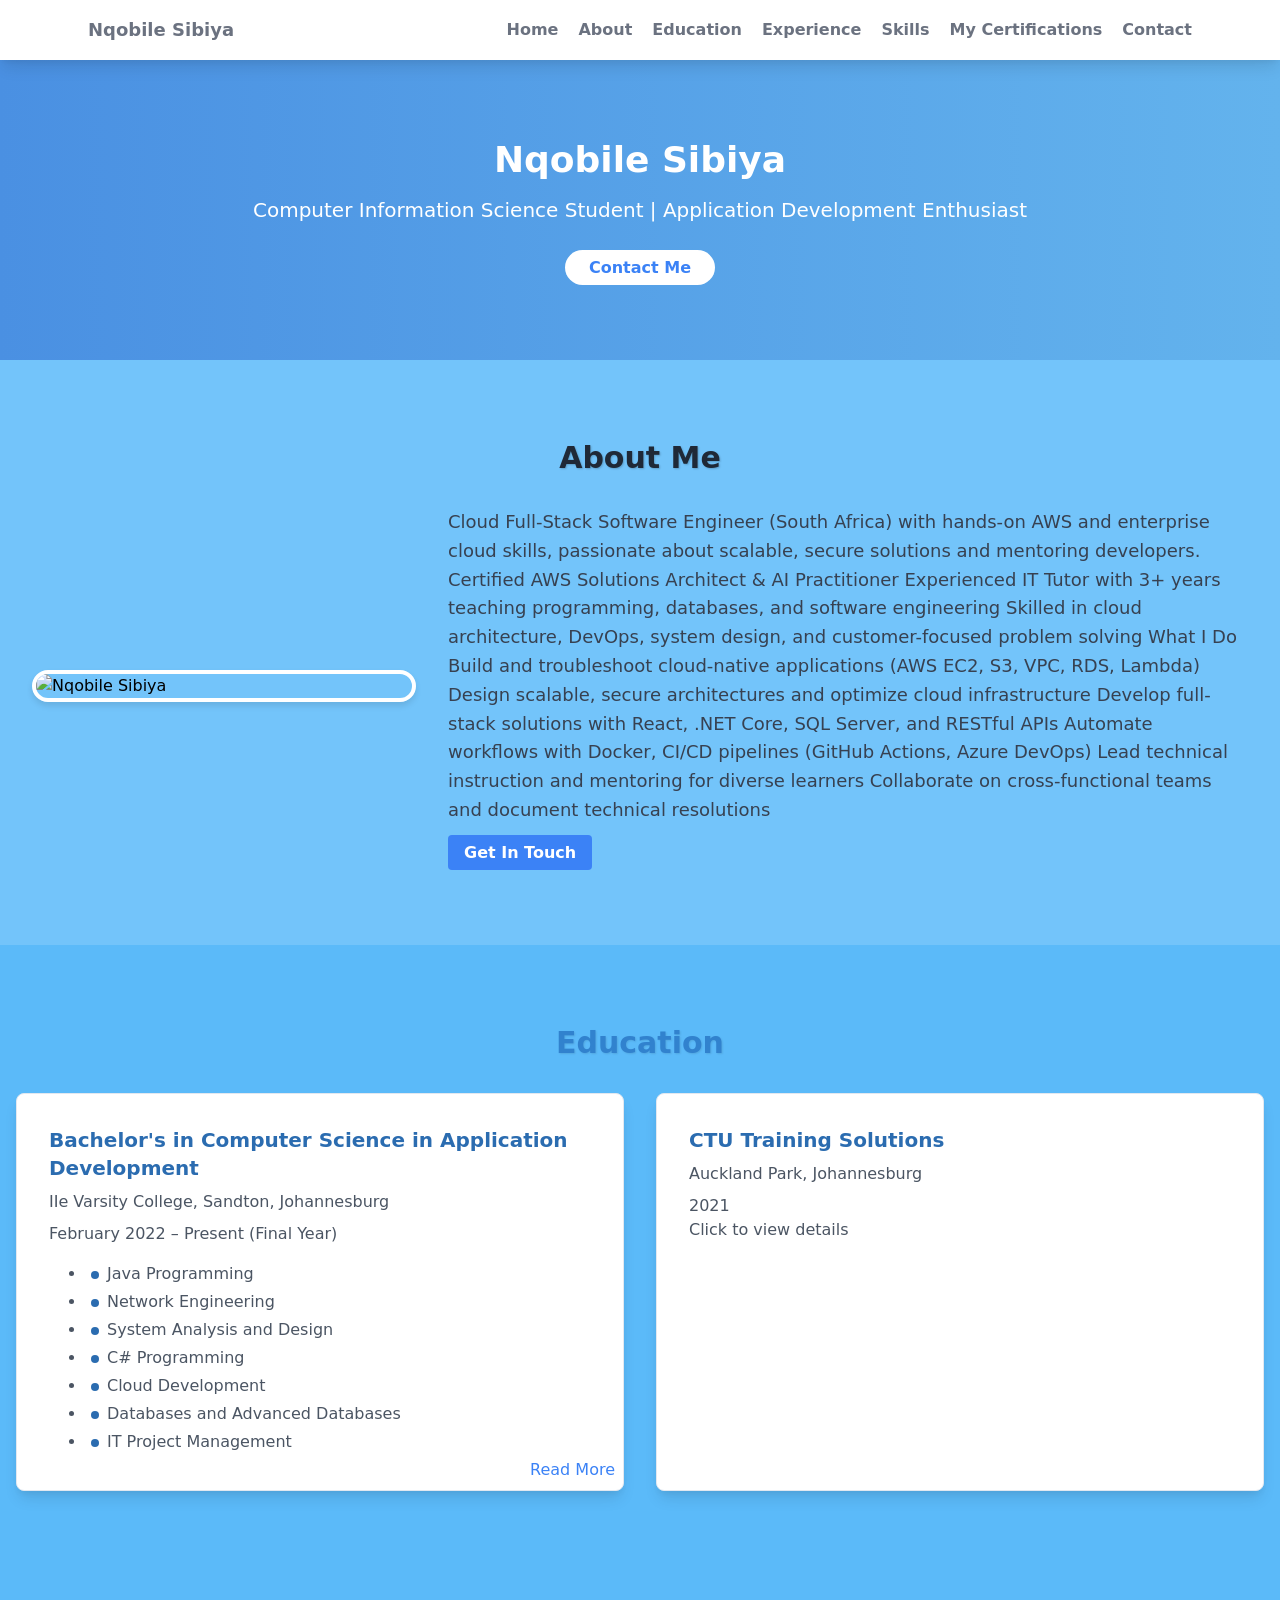
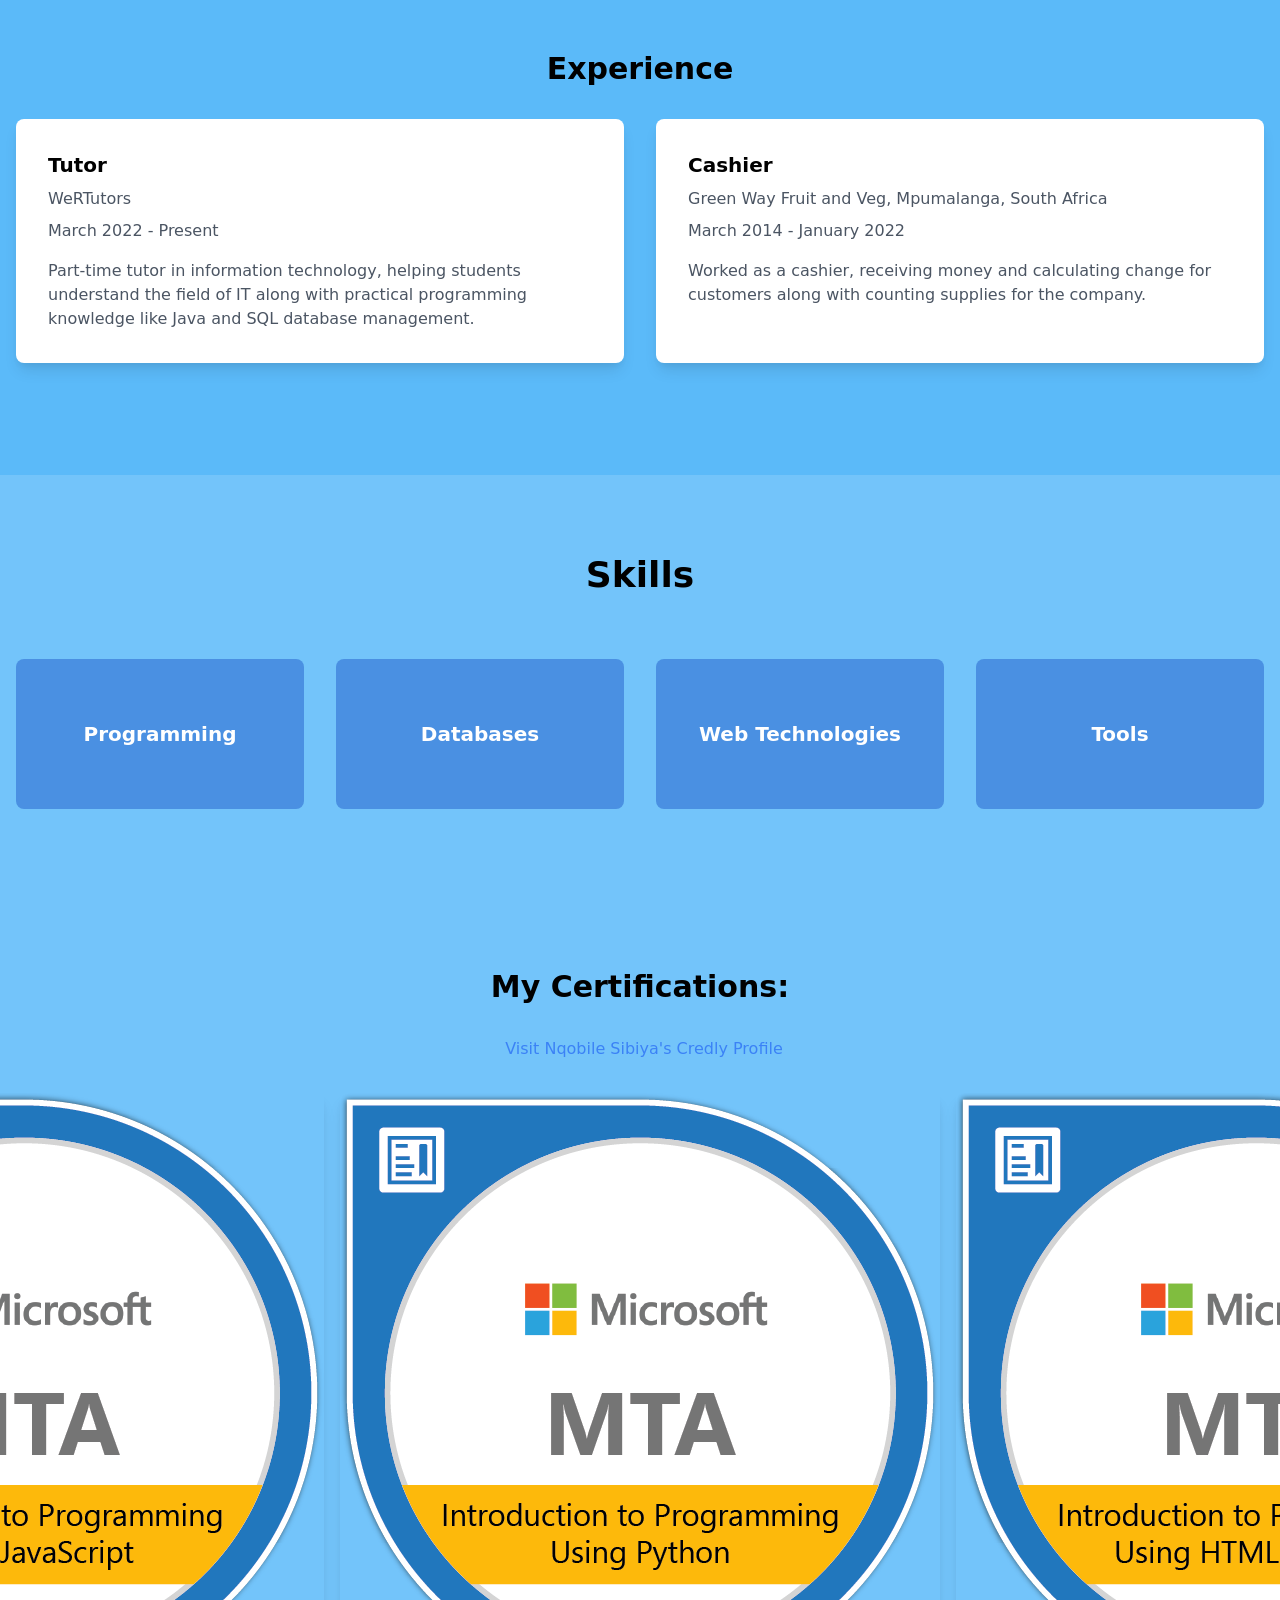
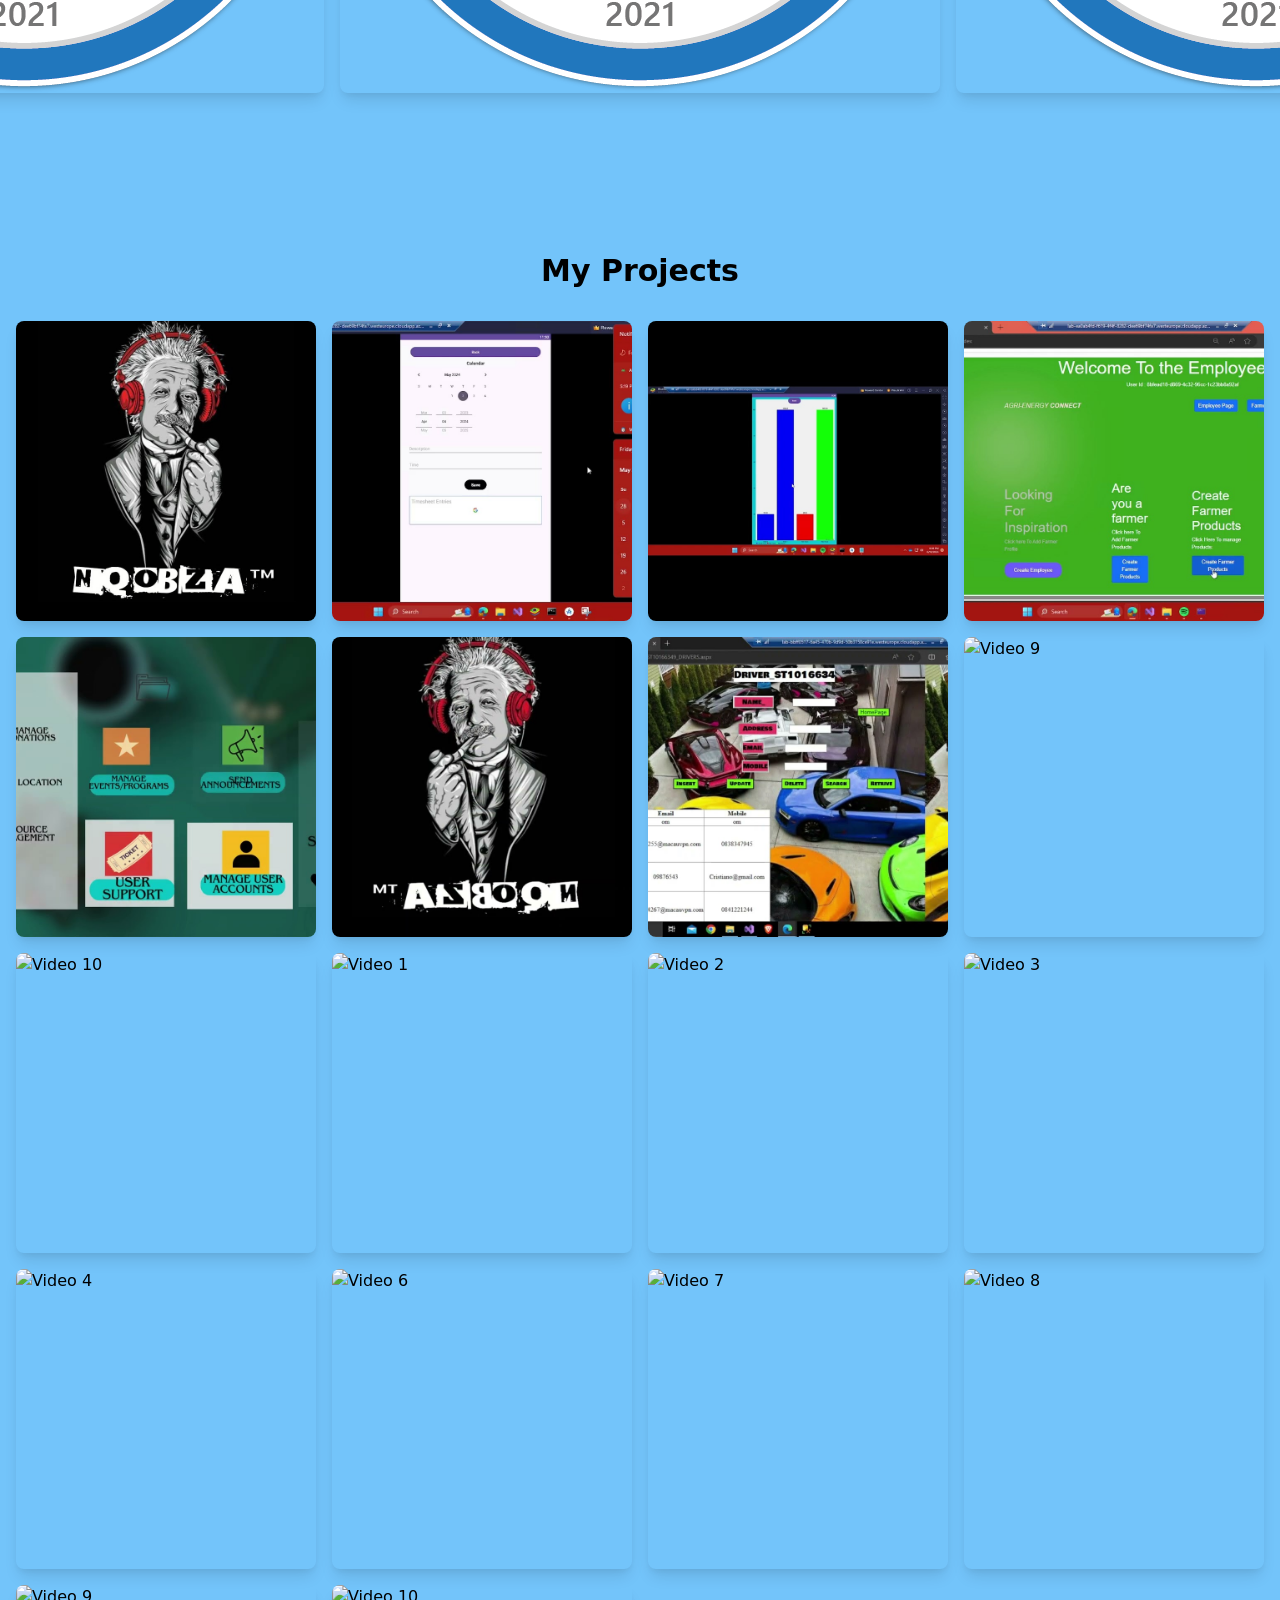
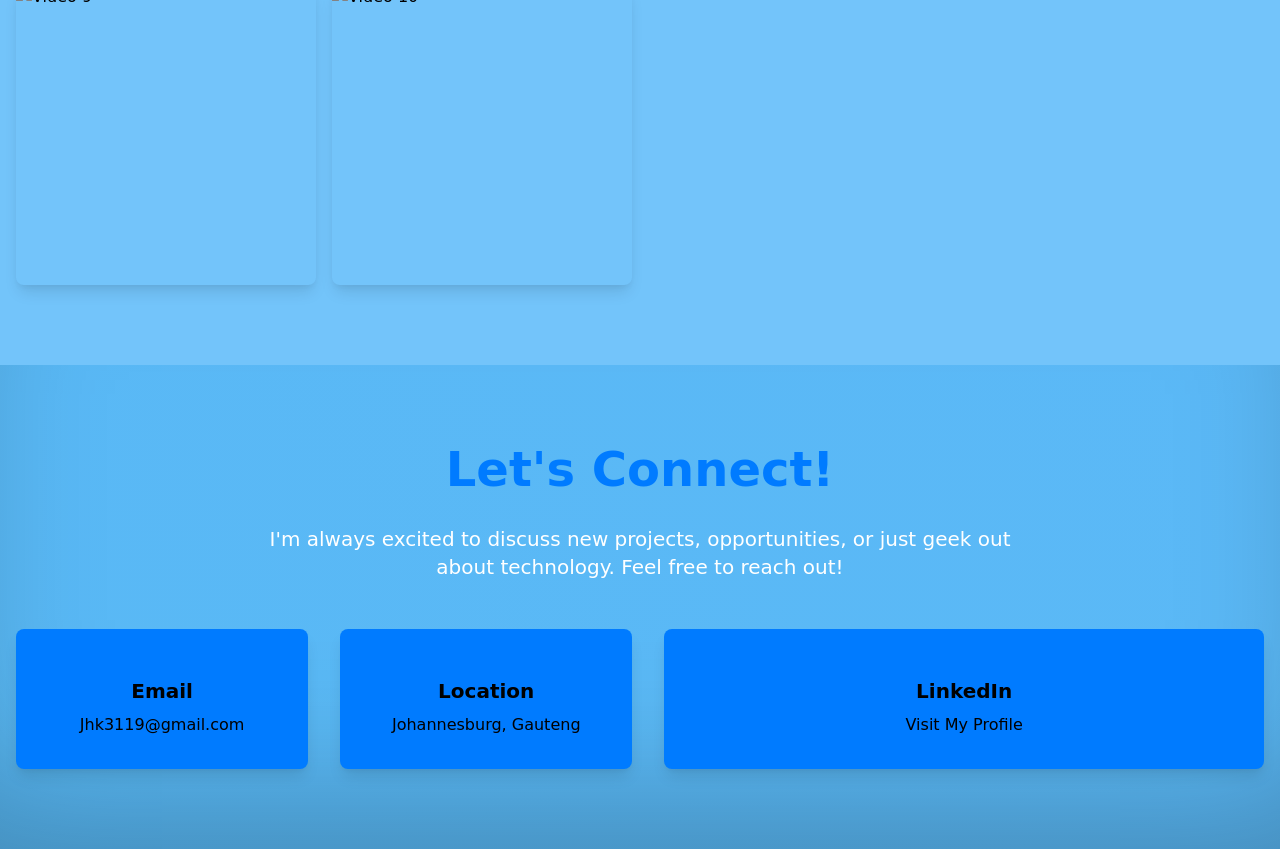
==== Nqobile Sibiya - Computer Information Science Student.html @ c9260ffa "Fix Safari compatibility, accessibility issues, and add noopener security" ====
<!DOCTYPE html>
<!-- saved from url=(0036)https://nqobza25.github.io/Nqobille/ -->
<html lang="en">

<head>
    <meta http-equiv="Content-Type" content="text/html; charset=UTF-8">
    <style>
        body {
            transition: opacity ease-in 0.2s;
        }

        body[unresolved] {
            opacity: 0;
            display: block;
            overflow: hidden;
            position: relative;
        }
    </style>

    <meta name="viewport" content="width=device-width, initial-scale=1.0">
    <title>Nqobile Sibiya - Computer Information Science Student</title>
    <link href="./Nqobile Sibiya - Computer Information Science Student_files/tailwind.min.css" rel="stylesheet">
    <script src="./Nqobile Sibiya - Computer Information Science Student_files/cdn.min.js.download" defer=""></script>
    <style>
        [x-cloak] {
            display: none !important;
        }

        .gradient-bg {
            background: linear-gradient(90deg, #4a90e2, #63b3ed);
        }

        .photo-grid {
            display: grid;
            grid-template-columns: repeat(auto-fill, minmax(250px, 1fr));
            gap: 1rem;
        }

        .photo-item {
            aspect-ratio: 1 / 1;
            object-fit: cover;
            transition: transform 0.3s ease-in-out;
        }

        .photo-item:hover {
            transform: scale(1.05);
        }
    </style>
</head>

<body class="bg-gray-100 font-sans leading-normal tracking-normal">
    <nav class="bg-white shadow-lg sticky top-0 z-50" x-data="{ isOpen: false }">
        <div class="max-w-6xl mx-auto px-4">
            <div class="flex justify-between">
                <div class="flex space-x-7">
                    <a href="https://nqobza25.github.io/Nqobille/#" class="flex items-center py-4 px-2">
                        <span class="font-semibold text-gray-500 text-lg">Nqobile Sibiya</span>
                    </a>
                </div>
                <div class="hidden md:flex items-center space-x-1">
                    <a href="https://nqobza25.github.io/Nqobille/#home"
                        class="py-4 px-2 text-gray-500 font-semibold hover:text-blue-500 transition duration-300">Home</a>
                    <a href="https://nqobza25.github.io/Nqobille/#about"
                        class="py-4 px-2 text-gray-500 font-semibold hover:text-blue-500 transition duration-300">About</a>
                    <a href="https://nqobza25.github.io/Nqobille/#education"
                        class="py-4 px-2 text-gray-500 font-semibold hover:text-blue-500 transition duration-300">Education</a>
                    <a href="https://nqobza25.github.io/Nqobille/#experience"
                        class="py-4 px-2 text-gray-500 font-semibold hover:text-blue-500 transition duration-300">Experience</a>
                    <a href="https://nqobza25.github.io/Nqobille/#skills"
                        class="py-4 px-2 text-gray-500 font-semibold hover:text-blue-500 transition duration-300">Skills</a>
                    <a href="https://nqobza25.github.io/Nqobille/#photos"
                        class="py-4 px-2 text-gray-500 font-semibold hover:text-blue-500 transition duration-300">My
                        Certifications</a>
                    <a href="https://nqobza25.github.io/Nqobille/#contact"
                        class="py-4 px-2 text-gray-500 font-semibold hover:text-blue-500 transition duration-300">Contact</a>
                </div>
                <div class="md:hidden flex items-center">
                    <button @click="isOpen = !isOpen" class="outline-none mobile-menu-button"
                        title="Toggle mobile menu">
                        <svg class="w-6 h-6 text-gray-500 hover:text-blue-500" x-show="!isOpen" fill="none"
                            stroke-linecap="round" stroke-linejoin="round" stroke-width="2" viewBox="0 0 24 24"
                            stroke="currentColor">
                            <path d="M4 6h16M4 12h16M4 18h16"></path>
                        </svg>
                    </button>
                </div>
            </div>
        </div>
        <div class="md:hidden" x-show="isOpen" x-transition:enter="transition ease-out duration-100 transform"
            x-transition:enter-start="opacity-0 scale-95" x-transition:enter-end="opacity-100 scale-100"
            x-transition:leave="transition ease-in duration-75 transform"
            x-transition:leave-start="opacity-100 scale-100" x-transition:leave-end="opacity-0 scale-95"
            style="display: none;">
            <a href="https://nqobza25.github.io/Nqobille/#home"
                class="block py-2 px-4 text-sm hover:bg-blue-500 hover:text-white">Home</a>
            <a href="https://nqobza25.github.io/Nqobille/#about"
                class="block py-2 px-4 text-sm hover:bg-blue-500 hover:text-white">About</a>
            <a href="https://nqobza25.github.io/Nqobille/#education"
                class="block py-2 px-4 text-sm hover:bg-blue-500 hover:text-white">Education</a>
            <a href="https://nqobza25.github.io/Nqobille/#experience"
                class="block py-2 px-4 text-sm hover:bg-blue-500 hover:text-white">Experience</a>
            <a href="https://nqobza25.github.io/Nqobille/#skills"
                class="block py-2 px-4 text-sm hover:bg-blue-500 hover:text-white">Skills</a>
            <a href="https://nqobza25.github.io/Nqobille/#photos"
                class="block py-2 px-4 text-sm hover:bg-blue-500 hover:text-white">My Certifications</a>
            <a href="https://nqobza25.github.io/Nqobille/#contact"
                class="block py-2 px-4 text-sm hover:bg-blue-500 hover:text-white">Contact</a>
        </div>
    </nav>

    <main>
        <!-- Home Section -->
        <section id="home" class="text-center py-20 gradient-bg text-white">
            <h1 class="text-4xl font-bold mb-4">Nqobile Sibiya</h1>
            <p class="text-xl mb-8">Computer Information Science Student | Application Development Enthusiast</p>
            <a href="https://nqobza25.github.io/Nqobille/#contact"
                class="bg-white text-blue-500 py-2 px-6 rounded-full font-bold hover:bg-gray-100 transition duration-300">Contact
                Me</a>
        </section>

        <section id="about" class="py-20 bg-gradient-to-br from-blue-200 via-purple-100 to-pink-100">
            <div class="container mx-auto px-4">
                <h2 class="text-3xl font-bold text-center text-gray-800 mb-8">About Me</h2>
                <div class="flex flex-col md:flex-row items-center">
                    <div class="w-full md:w-1/3 px-4 mb-8 md:mb-0">
                        <img src="./Nqobile Sibiya - Computer Information Science Student_files/1727130903603"
                            alt="Nqobile Sibiya"
                            class="rounded-full w-64 h-64 md:w-full md:h-auto shadow-lg object-cover mx-auto">
                    </div>
                    <div class="w-full md:w-2/3 px-4">
                        <p class="text-lg text-gray-700 mb-4">Cloud Full-Stack Software Engineer (South Africa) with
                            hands-on AWS and enterprise cloud skills, passionate about scalable, secure solutions and
                            mentoring developers.

                            Certified AWS Solutions Architect & AI Practitioner
                            Experienced IT Tutor with 3+ years teaching programming, databases, and software engineering
                            Skilled in cloud architecture, DevOps, system design, and customer-focused problem solving
                            What I Do
                            Build and troubleshoot cloud-native applications (AWS EC2, S3, VPC, RDS, Lambda)
                            Design scalable, secure architectures and optimize cloud infrastructure
                            Develop full-stack solutions with React, .NET Core, SQL Server, and RESTful APIs
                            Automate workflows with Docker, CI/CD pipelines (GitHub Actions, Azure DevOps)
                            Lead technical instruction and mentoring for diverse learners
                            Collaborate on cross-functional teams and document technical resolutions</p>
                        <a href="https://nqobza25.github.io/Nqobille/#contact"
                            class="bg-blue-500 hover:bg-blue-700 text-white font-bold py-2 px-4 rounded transition duration-300">
                            Get In Touch
                        </a>
                    </div>
                </div>
            </div>
        </section>
        <style>
            /* About Me Section */
            #about {
                background: linear-gradient(135deg, #73c4fa, #73c4fa);
                /* Subtle gradient */
            }

            #projects {
                background: linear-gradient(135deg, #73c4fa, #73c4fa);
                /* Subtle gradient */
            }

            #photos {
                background: linear-gradient(135deg, #73c4fa, #73c4fa);
                /* Subtle gradient */
            }

            #skills {
                background: linear-gradient(135deg, #73c4fa, #73c4fa);
                /* Subtle gradient */
            }

            #about h2 {
                /* Heading styles */
                text-shadow: 1px 1px 2px rgba(0, 0, 0, 0.2);
            }

            #about p {
                /* Paragraph styles */
                line-height: 1.6;
                /* Improve readability */
            }

            #about img {
                /* Image styles */
                border: 4px solid white;
                /* Add a white border */
                box-shadow: 0 4px 6px rgba(0, 0, 0, 0.1);
                /* Subtle box shadow */
            }

            /* Media Query for Responsive Image on smaller screens */
            @media (max-width: 768px) {
                #about img {
                    width: 80%;
                    margin-bottom: 2rem;
                    /* Add margin below image on mobile */
                }
            }
        </style>
        <style>
            /* ... (Your existing styles) ... */

            #contact {
                background-color: #e0f2fe;
                /* Lighter sky blue background */
                box-shadow: inset 0 -100px 150px -50px rgba(0, 0, 0, 0.3);
                /* Subtle bottom shadow for depth */
            }

            #contact .animate-gradient {
                background: linear-gradient(135deg, #87CEEB, #77B5FE);
                /* Gradient with shifted angle */
                background-size: 400% 400%;
                animation: gradientAnimation 15s ease infinite;
            }

            #contact h2 {
                color: #007bff;
            }

            #contact .bg-white {
                /* Cards background */
                background-color: rgba(255, 255, 255, 0.8);
                /* Slightly transparent white for cards */
                -webkit-backdrop-filter: blur(10px);
                /* Add -webkit- prefix for Safari 9+ and iOS Safari 9+ */
                backdrop-filter: blur(10px);
                /* Add a subtle blur effect to the cards */
            }

            #contact .text-blue-500 {
                color: #0c4a6e;
            }
        </style>
        <section id="education" class="py-20 bg-gray-100">
            <div class="container mx-auto px-4">
                <h2 class="text-3xl font-bold text-center mb-8 text-blue-500">Education</h2>

                <div class="flex flex-col md:flex-row -mx-4">
                    <div class="w-full md:w-1/2 px-4 mb-8 md:mb-0" x-data="{ expanded: false }">
                        <div class="bg-white rounded-lg shadow-lg p-8 h-full relative overflow-hidden transition-all duration-300 h-64"
                            :class="expanded ? &#39;h-auto&#39; : &#39;h-64&#39;">
                            <h3 class="text-xl font-bold mb-2 text-blue-500">Bachelor's in Computer Science in
                                Application Development</h3>
                            <p class="text-gray-600 mb-2">IIe Varsity College, Sandton, Johannesburg</p>
                            <p class="text-gray-600">February 2022 – Present (Final Year)</p>
                            <ul class="list-disc list-inside mt-4 text-gray-600">
                                <li>Java Programming</li>
                                <li>Network Engineering</li>
                                <li>System Analysis and Design</li>
                                <li>C# Programming</li>
                                <li>Cloud Development</li>
                                <li>Databases and Advanced Databases</li>
                                <li>IT Project Management</li>
                            </ul>

                            <button @click="expanded = !expanded"
                                class="absolute bottom-0 right-0 p-2 text-blue-500 hover:text-blue-700">
                                <span x-show="!expanded">Read More</span>
                                <span x-show="expanded" style="display: none;">Read Less</span>
                            </button>
                        </div>
                    </div>

                    <div class="w-full md:w-1/2 px-4" x-data="{ showModal: false }">
                        <div class="bg-white rounded-lg shadow-lg p-8 h-full relative cursor-pointer"
                            @click="showModal = true">
                            <h3 class="text-xl font-bold mb-2 text-blue-500">CTU Training Solutions</h3>
                            <p class="text-gray-600 mb-2">Auckland Park, Johannesburg</p>
                            <p class="text-gray-600">2021</p>
                            <p class="text-gray-600">Click to view details</p>
                        </div>

                        <div x-show="showModal"
                            class="fixed inset-0 flex items-center justify-center z-50 bg-black bg-opacity-50"
                            style="display: none;">
                            <div class="bg-white p-8 rounded-lg shadow-lg relative">
                                <button @click="showModal = false"
                                    class="absolute top-2 right-2 p-1 rounded-full hover:bg-gray-200">
                                    <i class="fas fa-times"></i>
                                </button>
                                <h3 class="text-xl font-bold mb-2 text-blue-500">CTU Training Solutions</h3>
                                <p class="text-gray-600 mb-2">Auckland Park, Johannesburg</p>
                                <p class="text-gray-600">2021</p>
                                <ul class="list-disc list-inside mt-4 text-gray-600">
                                    <li>Robotic Development</li>
                                    <li>Python Programming</li>
                                    <li>Computer Architecture</li>
                                    <li>Cloud Fundamentals</li>
                                    <li>Network Architecture</li>
                                    <li>Programmer Ethics</li>
                                    <li>Principles of Program Design</li>
                                </ul>
                            </div>
                        </div>
                    </div>
                </div>
            </div>
        </section>

        <style>
            /* ... (Your existing styles) ... */

            #education {
                background-color: #5bbaf9;
                /* ... other section styles ... */
            }

            #education h2 {
                /* Main heading style */
                text-shadow: 1px 1px 2px rgba(0, 0, 0, 0.1);
                /* Add a slight shadow */
                color: #3182ce;
                /* Blue color from Tailwind palette */
            }

            #education .rounded-lg {
                /* Card base style */
                border: 1px solid #e2e8f0;
                /* Light border */
                transition: transform 0.3s ease, box-shadow 0.3s ease;
            }

            #education .rounded-lg:hover {
                transform: translateY(-5px);
                /* Lift slightly on hover */
                box-shadow: 0 4px 6px rgba(0, 0, 0, 0.1);
            }

            #education h3 {
                /* Card title style */
                color: #2b6cb0;
                /* Darker blue from Tailwind palette */
            }

            #education ul {
                /* List styling */
                list-style-type: disc;
                padding-left: 1.25rem;
            }

            #education li {
                /* List item style */
                margin-bottom: 0.25rem;
                /* Reduce spacing */
            }

            #education li::before {
                /* Custom disc style */
                content: '';
                display: inline-block;
                width: 0.5rem;
                height: 0.5rem;
                background-color: #2b6cb0;
                /* Dark blue disc */
                border-radius: 50%;
                margin-right: 0.5rem;
            }
        </style>
        <!-- Experience Section -->
        <section id="experience" class="py-20">
            <div class="container mx-auto px-4">
                <h2 class="text-3xl font-bold text-center mb-8">Experience</h2>
                <div class="flex flex-wrap -mx-4">
                    <div class="w-full md:w-1/2 px-4 mb-8">
                        <div class="bg-white rounded-lg shadow-lg p-8 h-full">
                            <h3 class="text-xl font-bold mb-2">Tutor</h3>
                            <p class="text-gray-600 mb-2">WeRTutors</p>
                            <p class="text-gray-600 mb-4">March 2022 - Present</p>
                            <p class="text-gray-600">Part-time tutor in information technology, helping students
                                understand the field of IT along with practical programming knowledge like Java and SQL
                                database management.</p>
                        </div>
                    </div>
                    <div class="w-full md:w-1/2 px-4 mb-8">
                        <div class="bg-white rounded-lg shadow-lg p-8 h-full">
                            <h3 class="text-xl font-bold mb-2">Cashier</h3>
                            <p class="text-gray-600 mb-2">Green Way Fruit and Veg, Mpumalanga, South Africa</p>
                            <p class="text-gray-600 mb-4">March 2014 - January 2022</p>
                            <p class="text-gray-600">Worked as a cashier, receiving money and calculating change for
                                customers along with counting supplies for the company.</p>
                        </div>
                    </div>
                </div>
            </div>
        </section>
        <style>
            #experience {
                background-color: #5bbaf9;
                /* ... other section styles ... */
            }
        </style>
        <style>
            /* ... (previous styles) ... */
            .skill-card {
                perspective: 1000px;
                height: 150px;
            }

            .skill-card-inner {
                position: relative;
                width: 100%;
                height: 100%;
                text-align: center;
                transition: transform 0.6s;
                transform-style: preserve-3d;
            }

            .skill-card:hover .skill-card-inner {
                transform: rotateY(180deg);
            }

            .skill-card-front,
            .skill-card-back {
                position: absolute;
                width: 100%;
                height: 100%;
                backface-visibility: hidden;
                display: flex;
                align-items: center;
                justify-content: center;
                border-radius: 0.5rem;
            }

            .skill-card-front {
                background-color: #4a90e2;
                color: white;
            }

            .skill-card-back {
                background-color: #2c3e50;
                color: white;
                transform: rotateY(180deg);
            }

            .skill-icon {
                font-size: 3rem;
                margin-bottom: 0.5rem;
            }
        </style>
        <!-- Skills Section -->
        <section id="skills" class="py-20 bg-gray-100">
            <div class="container mx-auto px-4">
                <h2 class="text-4xl font-bold text-center mb-16 section-heading">Skills</h2>
                <div class="grid grid-cols-1 md:grid-cols-2 lg:grid-cols-4 gap-8">
                    <div class="skill-card animate-fadeIn">
                        <div class="skill-card-inner">
                            <div class="skill-card-front">
                                <div>
                                    <i class="fas fa-code skill-icon"></i>
                                    <h3 class="text-xl font-bold">Programming</h3>
                                </div>
                            </div>
                            <div class="skill-card-back">
                                <ul class="text-sm">
                                    <li>Java</li>
                                    <li>C#</li>
                                    <li>Python</li>
                                    <li>JavaScript</li>
                                </ul>
                            </div>
                        </div>
                    </div>
                    <div class="skill-card animate-fadeIn">
                        <div class="skill-card-inner">
                            <div class="skill-card-front">
                                <div>
                                    <i class="fas fa-database skill-icon"></i>
                                    <h3 class="text-xl font-bold">Databases</h3>
                                </div>
                            </div>
                            <div class="skill-card-back">
                                <ul class="text-sm">
                                    <li>SQL</li>
                                    <li>MySQL</li>
                                    <li>MongoDB</li>
                                </ul>
                            </div>
                        </div>
                    </div>
                    <div class="skill-card animate-fadeIn">
                        <div class="skill-card-inner">
                            <div class="skill-card-front">
                                <div>
                                    <i class="fas fa-laptop-code skill-icon"></i>
                                    <h3 class="text-xl font-bold">Web Technologies</h3>
                                </div>
                            </div>
                            <div class="skill-card-back">
                                <ul class="text-sm">
                                    <li>HTML</li>
                                    <li>CSS</li>
                                    <li>JavaScript</li>
                                </ul>
                            </div>
                        </div>
                    </div>
                    <div class="skill-card animate-fadeIn">
                        <div class="skill-card-inner">
                            <div class="skill-card-front">
                                <div>
                                    <i class="fas fa-tools skill-icon"></i>
                                    <h3 class="text-xl font-bold">Tools</h3>
                                </div>
                            </div>
                            <div class="skill-card-back">
                                <ul class="text-sm">
                                    <li>Microsoft Azure</li>
                                    <li>Android Studio</li>
                                    <li>Git &amp; GitHub</li>
                                    <li>Visual Studio 2022</li>
                                </ul>
                            </div>
                        </div>
                    </div>
                </div>
            </div>
        </section>

        <!-- ... (remaining body content) ... -->

        <script>
            // Add this script at the end of the body
            document.addEventListener('DOMContentLoaded', (event) => {
                const skillCards = document.querySelectorAll('.skill-card');
                skillCards.forEach((card, index) => {
                    setTimeout(() => {
                        card.classList.add('animate-fadeIn');
                    }, index * 200);
                });
            });
        </script>
        <section id="photos" class="py-20">
            <div class="container mx-auto px-4">
                <h2 class="text-3xl font-bold text-center mb-8">My Certifications:</h2>

                <div class="flex justify-center items-center mb-8">
                    <a href="https://www.credly.com/users/nqobile-sibiya" target="_blank" rel="noopener"
                        class="text-blue-500 hover:text-blue-700">
                        <i class="fas fa-certificate mr-2"></i> Visit Nqobile Sibiya's Credly Profile
                    </a>
                </div>

                <div class="image-container flex justify-center gap-4">
                    <img src="./Nqobile Sibiya - Computer Information Science Student_files/MTA-Introduction_to_Programming_Using_JavaScript-600x600.png"
                        alt="MTA: Introduction to Programming Using JavaScript - Certified 2021"
                        class="rounded-lg shadow-lg">
                    <img src="./Nqobile Sibiya - Computer Information Science Student_files/MTA-Introduction_to_Programming_Using_Python-600x600.png"
                        alt="MTA: Introduction to Programming Using Python - Certified 2021"
                        class="rounded-lg shadow-lg">
                    <img src="./Nqobile Sibiya - Computer Information Science Student_files/MTA-Introduction_to_Programming_Using_HTML_and_CSS-600x600.png"
                        alt="MTA: Introduction to Programming Using HTML and CSS - Certified 2021"
                        class="rounded-lg shadow-lg">
                </div>
            </div>

        </section>
        <section id="projects" class="py-20 bg-gray-100">
            <div class="container mx-auto px-4">
                <h2 class="text-3xl font-bold text-center mb-8">My Projects</h2>

                <div class="photo-grid">
                    <div class="photo-item relative group">
                        <img src="./Nqobile Sibiya - Computer Information Science Student_files/maxresdefault.jpg"
                            alt="Video 1" class="rounded-lg shadow-lg w-full h-full object-cover">
                        <a href="https://youtu.be/qlKQAB2iiqQ" target="_blank" rel="noopener"
                            class="absolute inset-0 flex items-center justify-center opacity-0 bg-black bg-opacity-50 group-hover:opacity-100 transition duration-300 rounded-lg">
                            <i class="fas fa-play-circle text-white text-4xl"></i>
                            <span class="text-white text-lg ml-2">Video 1</span>
                        </a>
                    </div>
                    <div class="photo-item relative group">
                        <img src="./Nqobile Sibiya - Computer Information Science Student_files/maxresdefault(1).jpg"
                            alt="Video 2" class="rounded-lg shadow-lg w-full h-full object-cover">
                        <a href="https://youtu.be/e0ePOGZzB3Y" target="_blank" rel="noopener"
                            class="absolute inset-0 flex items-center justify-center opacity-0 bg-black bg-opacity-50 group-hover:opacity-100 transition duration-300 rounded-lg">
                            <i class="fas fa-play-circle text-white text-4xl"></i>
                            <span class="text-white text-lg ml-2">Video 2</span>
                        </a>
                    </div>
                    <div class="photo-item relative group">
                        <img src="./Nqobile Sibiya - Computer Information Science Student_files/maxresdefault(2).jpg"
                            alt="Video 3" class="rounded-lg shadow-lg w-full h-full object-cover">
                        <a href="https://youtu.be/ssj81DV0_uM" target="_blank" rel="noopener"
                            class="absolute inset-0 flex items-center justify-center opacity-0 bg-black bg-opacity-50 group-hover:opacity-100 transition duration-300 rounded-lg">
                            <i class="fas fa-play-circle text-white text-4xl"></i>
                            <span class="text-white text-lg ml-2">Video 3</span>
                        </a>
                    </div>
                    <div class="photo-item relative group">
                        <img src="./Nqobile Sibiya - Computer Information Science Student_files/maxresdefault(3).jpg"
                            alt="Video 4" class="rounded-lg shadow-lg w-full h-full object-cover">
                        <a href="https://youtu.be/eu_Z9ffnEDE" target="_blank" rel="noopener"
                            class="absolute inset-0 flex items-center justify-center opacity-0 bg-black bg-opacity-50 group-hover:opacity-100 transition duration-300 rounded-lg">
                            <i class="fas fa-play-circle text-white text-4xl"></i>
                            <span class="text-white text-lg ml-2">Video 4</span>
                        </a>
                    </div>
                    <div class="photo-item relative group">
                        <img src="./Nqobile Sibiya - Computer Information Science Student_files/maxresdefault(4).jpg"
                            alt="Video 6" class="rounded-lg shadow-lg w-full h-full object-cover">
                        <a href="https://youtu.be/cvjfoRxQlRY" target="_blank" rel="noopener"
                            class="absolute inset-0 flex items-center justify-center opacity-0 bg-black bg-opacity-50 group-hover:opacity-100 transition duration-300 rounded-lg">
                            <i class="fas fa-play-circle text-white text-4xl"></i>
                            <span class="text-white text-lg ml-2">Video 6</span>
                        </a>
                    </div>
                    <div class="photo-item relative group">
                        <img src="./Nqobile Sibiya - Computer Information Science Student_files/maxresdefault(5).jpg"
                            alt="Video 7" class="rounded-lg shadow-lg w-full h-full object-cover">
                        <a href="https://youtu.be/P7vY7QRaFTg" target="_blank" rel="noopener"
                            class="absolute inset-0 flex items-center justify-center opacity-0 bg-black bg-opacity-50 group-hover:opacity-100 transition duration-300 rounded-lg">
                            <i class="fas fa-play-circle text-white text-4xl"></i>
                            <span class="text-white text-lg ml-2">Video 7</span>
                        </a>
                    </div>
                    <div class="photo-item relative group">
                        <img src="./Nqobile Sibiya - Computer Information Science Student_files/maxresdefault(6).jpg"
                            alt="Video 8" class="rounded-lg shadow-lg w-full h-full object-cover">
                        <a href="https://youtu.be/FyGzSRJ4-HY" target="_blank" rel="noopener"
                            class="absolute inset-0 flex items-center justify-center opacity-0 bg-black bg-opacity-50 group-hover:opacity-100 transition duration-300 rounded-lg">
                            <i class="fas fa-play-circle text-white text-4xl"></i>
                            <span class="text-white text-lg ml-2">Video 8</span>
                        </a>
                    </div>
                    <div class="photo-item relative group">
                        <img src="./Nqobile Sibiya - Computer Information Science Student_files/maxresdefault(7).jpg"
                            alt="Video 9" class="rounded-lg shadow-lg w-full h-full object-cover">
                        <a href="https://youtu.be/_Z3ELCvuO94" target="_blank" rel="noopener"
                            class="absolute inset-0 flex items-center justify-center opacity-0 bg-black bg-opacity-50 group-hover:opacity-100 transition duration-300 rounded-lg">
                            <i class="fas fa-play-circle text-white text-4xl"></i>
                            <span class="text-white text-lg ml-2">Video 9</span>
                        </a>
                    </div>
                    <div class="photo-item relative group">
                        <img src="./Nqobile Sibiya - Computer Information Science Student_files/maxresdefault(8).jpg"
                            alt="Video 10" class="rounded-lg shadow-lg w-full h-full object-cover">
                        <a href="https://youtu.be/FvPhwE9DI3c" target="_blank" rel="noopener"
                            class="absolute inset-0 flex items-center justify-center opacity-0 bg-black bg-opacity-50 group-hover:opacity-100 transition duration-300 rounded-lg">
                            <i class="fas fa-play-circle text-white text-4xl"></i>
                            <span class="text-white text-lg ml-2">Video 10</span>
                        </a>
                    </div>
                </div>
            </div>
        </section>

        <script>
            const videoData = [
                { id: "qlKQAB2iiqQ", title: "Video 1" },
                { id: "e0ePOGZzB3Y", title: "Video 2" },
                { id: "ssj81DV0_uM", title: "Video 3" },
                { id: "eu_Z9ffnEDE", title: "Video 4" },
                { id: "cvjfoRxQlRY", title: "Video 6" },
                { id: "P7vY7QRaFTg", title: "Video 7" },
                { id: "FyGzSRJ4-HY", title: "Video 8" },
                { id: "_Z3ELCvuO94", title: "Video 9" },
                { id: "FvPhwE9DI3c", title: "Video 10" }
            ];

            const photoGrid = document.querySelector('.photo-grid');
            videoData.forEach(video => {
                const item = document.createElement('div');
                item.classList.add('photo-item', 'relative', 'group');
                item.innerHTML = `
                    <img src="https://img.youtube.com/vi/${video.id}/maxresdefault.jpg" alt="${video.title}" class="rounded-lg shadow-lg w-full h-full object-cover">
                    <a href="https://youtu.be/${video.id}" target="_blank" class="absolute inset-0 flex items-center justify-center opacity-0 bg-black bg-opacity-50 group-hover:opacity-100 transition duration-300 rounded-lg">
                        <i class="fas fa-play-circle text-white text-4xl"></i>
                        <span class="text-white text-lg ml-2">${video.title}</span>
                    </a>
                `;
                photoGrid.appendChild(item);
            });
        </script>



        <!-- Contact Section -->
        <section id="contact" class="py-20 bg-gray-100 relative overflow-hidden">
            <div class="absolute inset-0 bg-gradient-to-br from-blue-500 to-purple-400 opacity-20 animate-gradient">
            </div>
            <div class="container mx-auto px-4 relative z-10">
                <div class="max-w-3xl mx-auto">
                    <h2
                        class="text-4xl md:text-5xl font-bold text-center mb-8 text-white drop-shadow-lg animate-bounce">
                        Let's Connect!</h2>
                    <p class="text-lg md:text-xl text-center text-white mb-12">I'm always excited to discuss new
                        projects, opportunities, or just geek out about technology. Feel free to reach out!</p>
                </div>
                <div class="flex flex-col md:flex-row -mx-4 space-y-8 md:space-y-0">
                    <div class="w-full md:w-1/2 px-4 animate__animated animate__fadeInLeft">
                        <div
                            class="bg-white rounded-lg shadow-lg p-8 text-center transform transition-transform hover:scale-105">
                            <div class="flex flex-col items-center">
                                <i class="fas fa-envelope fa-3x mb-4 text-blue-500"></i>
                                <h4 class="text-xl font-bold mb-2">Email</h4>
                                <a href="mailto:Jhk3119@gmail.com" class="hover:text-blue-700">Jhk3119@gmail.com</a>
                            </div>
                        </div>
                    </div>
                    <div class="w-full md:w-1/2 px-4 animate__animated animate__fadeInRight">
                        <div
                            class="bg-white rounded-lg shadow-lg p-8 text-center transform transition-transform hover:scale-105">
                            <div class="flex flex-col items-center">
                                <i class="fas fa-map-marker-alt fa-3x mb-4 text-blue-500"></i>
                                <h4 class="text-xl font-bold mb-2">Location</h4>
                                <p>Johannesburg, Gauteng</p>
                            </div>
                        </div>
                    </div>
                    <div class="w-full px-4 mt-8 md:mt-0 animate__animated animate__fadeInUp">
                        <div
                            class="bg-white rounded-lg shadow-lg p-8 text-center transform transition-transform hover:scale-105">
                            <div class="flex flex-col items-center">
                                <i class="fab fa-linkedin fa-3x mb-4 text-blue-500"></i>
                                <h4 class="text-xl font-bold mb-2">LinkedIn</h4>
                                <a href="https://www.linkedin.com/in/nqobile-sibiya-530657218/" target="_blank"
                                    rel="noopener" class="hover:text-blue-700">Visit My Profile</a>
                            </div>
                        </div>
                    </div>
                </div>
            </div>
        </section>
        <style>
            /* ... (Your existing styles) ... */

            /* ... (Your existing styles) ... */

            #contact {
                background-color: #5bbaf9;
                /* ... other section styles ... */
            }

            #contact .animate-gradient {
                background: linear-gradient(45deg, #44b2de, #77B5FE);
                background-size: 400% 400%;
                animation: gradientAnimation 15s ease infinite;
            }

            @keyframes gradientAnimation {
                /* ... (Animation keyframes remain the same) ... */
            }

            #contact h2 {
                color: #007bff;
                /* ... other heading styles ... */
            }

            #contact .bg-white {
                background-color: #007bff;
            }

            #contact .text-blue-500 {
                color: #0c4a6e;
            }
        </style>


    </main><veepn-guard-alert><template shadowrootmode="open">
            <style>
                html {
                    box-sizing: border-box;
                    text-size-adjust: 100%;
                    word-break: normal;
                    -moz-tab-size: 4;
                    tab-size: 4
                }

                *,
                :before,
                :after {
                    background-repeat: no-repeat;
                    box-sizing: border-box
                }

                :before,
                :after {
                    text-decoration: inherit;
                    vertical-align: inherit
                }

                * {
                    padding: 0;
                    margin: 0
                }

                hr {
                    overflow: visible;
                    height: 0;
                    color: inherit;
                    border: 0;
                    border-top: 1px solid
                }

                details,
                main {
                    display: block
                }

                summary {
                    display: list-item
                }

                small {
                    font-size: 80%
                }

                [hidden] {
                    display: none
                }

                abbr[title] {
                    border-bottom: none;
                    text-decoration: underline;
                    text-decoration: underline dotted
                }

                a {
                    background-color: transparent
                }

                a:active,
                a:hover {
                    outline-width: 0
                }

                code,
                kbd,
                pre,
                samp {
                    font-family: monospace
                }

                pre {
                    font-size: 1em
                }

                b,
                strong {
                    font-weight: bolder
                }

                sub,
                sup {
                    font-size: 75%;
                    line-height: 0;
                    position: relative;
                    vertical-align: baseline
                }

                sub {
                    bottom: -.25em
                }

                sup {
                    top: -.5em
                }

                table {
                    border-color: inherit;
                    text-indent: 0
                }

                iframe {
                    border-style: none
                }

                input {
                    border-radius: 0
                }

                [type=number]::-webkit-inner-spin-button,
                [type=number]::-webkit-outer-spin-button {
                    height: auto
                }

                [type=search] {
                    -webkit-appearance: textfield;
                    -moz-appearance: textfield;
                    appearance: textfield;
                    outline-offset: -2px
                }

                [type=search]::-webkit-search-decoration {
                    -webkit-appearance: none;
                    -moz-appearance: none;
                    appearance: none
                }

                textarea {
                    overflow: auto;
                    resize: vertical
                }

                button,
                input,
                optgroup,
                select,
                textarea {
                    font: inherit;
                    color: inherit
                }

                optgroup {
                    font-weight: 700
                }

                button {
                    overflow: visible
                }

                button,
                select {
                    text-transform: none
                }

                button,
                [type=button],
                [type=reset],
                [type=submit],
                [role=button] {
                    cursor: pointer
                }

                button::-moz-focus-inner,
                [type=button]::-moz-focus-inner,
                [type=reset]::-moz-focus-inner,
                [type=submit]::-moz-focus-inner {
                    border-style: none;
                    padding: 0
                }

                button,
                html [type=button],
                [type=reset],
                [type=submit] {
                    -webkit-appearance: button;
                    -moz-appearance: button;
                    appearance: button
                }

                button,
                input,
                select,
                textarea {
                    background-color: transparent;
                    border-style: none
                }

                button:-moz-focusring,
                [type=button]::-moz-focus-inner,
                [type=reset]::-moz-focus-inner,
                [type=submit]::-moz-focus-inner {
                    outline: 1px dotted ButtonText
                }

                select {
                    -webkit-appearance: none;
                    -moz-appearance: none;
                    appearance: none
                }

                a:focus,
                button:focus,
                input:focus,
                select:focus,
                textarea:focus {
                    outline-width: 0
                }

                select::-ms-expand {
                    display: none
                }

                select::-ms-value {
                    color: currentcolor
                }

                legend {
                    border: 0;
                    color: inherit;
                    display: table;
                    white-space: normal;
                    max-width: 100%
                }

                ::-webkit-file-upload-button {
                    -webkit-appearance: button;
                    -moz-appearance: button;
                    appearance: button;
                    color: inherit;
                    font: inherit
                }

                [disabled] {
                    cursor: default
                }

                img {
                    border-style: none
                }

                progress {
                    vertical-align: baseline
                }

                [aria-busy=true] {
                    cursor: progress
                }

                [aria-controls] {
                    cursor: pointer
                }

                [aria-disabled=true] {
                    cursor: default
                }

                ul,
                ol {
                    list-style-type: none
                }

                figure {
                    margin: 0
                }

                .guard-popup {
                    font-family: FigtreeVF, sans-serif;
                    position: fixed;
                    z-index: 2147483638;
                    top: 8px;
                    left: 24px;
                    overflow: visible;
                    color: #222e3a;
                    background-color: #fff;
                    max-width: 416px;
                    width: calc(100% - 48px);
                    border-radius: 16px;
                    box-shadow: 0 4px 20px #00000040;
                    padding: 24px
                }

                .guard-popup__header {
                    display: flex;
                    justify-content: space-between;
                    align-items: center;
                    column-gap: 16px;
                    margin-bottom: 24px
                }

                .guard-popup__close {
                    display: flex;
                    align-items: center;
                    justify-content: center;
                    width: 24px;
                    height: 24px;
                    opacity: .7
                }

                .guard-popup__img {
                    line-height: 0;
                    margin-bottom: 24px
                }

                .guard-popup__img img {
                    width: 100%;
                    aspect-ratio: 368/142;
                    object-fit: cover;
                    border-radius: 12px;
                    overflow: hidden
                }

                .guard-popup__title {
                    font-size: 24px;
                    line-height: 32px;
                    margin-bottom: 8px
                }

                .guard-popup__description {
                    font-size: 20px;
                    line-height: 28px;
                    font-weight: 500;
                    color: #4a5764;
                    margin-bottom: 28px
                }

                .guard-popup__actions {
                    display: flex;
                    justify-content: flex-end;
                    column-gap: 16px
                }

                .guard-popup__btn {
                    display: flex;
                    align-items: center;
                    justify-content: center;
                    padding: 8px 16px;
                    border-radius: 5px;
                    font-size: 16px;
                    line-height: 24px;
                    font-weight: 700;
                    cursor: pointer;
                    color: #fff;
                    background: linear-gradient(180deg, #5695fd, #1554ff)
                }
            </style>
        </template>
        <style>
            @font-face {
                font-family: FigtreeVF;
                src: url(chrome-extension://majdfhpaihoncoakbjgbdhglocklcgno/fonts/FigtreeVF.woff2) format("woff2 supports variations"), url(chrome-extension://majdfhpaihoncoakbjgbdhglocklcgno/fonts/FigtreeVF.woff2) format("woff2-variations");
                font-weight: 100 1000;
                font-display: swap
            }
        </style>
    </veepn-guard-alert><veepn-lock-screen><template shadowrootmode="open">
            <style>
                html {
                    box-sizing: border-box;
                    text-size-adjust: 100%;
                    word-break: normal;
                    -moz-tab-size: 4;
                    tab-size: 4
                }

                *,
                :before,
                :after {
                    background-repeat: no-repeat;
                    box-sizing: border-box
                }

                :before,
                :after {
                    text-decoration: inherit;
                    vertical-align: inherit
                }

                * {
                    padding: 0;
                    margin: 0
                }

                hr {
                    overflow: visible;
                    height: 0;
                    color: inherit;
                    border: 0;
                    border-top: 1px solid
                }

                details,
                main {
                    display: block
                }

                summary {
                    display: list-item
                }

                small {
                    font-size: 80%
                }

                [hidden] {
                    display: none !important
                }

                abbr[title] {
                    border-bottom: none;
                    text-decoration: underline;
                    text-decoration: underline dotted
                }

                a {
                    background-color: transparent
                }

                a:active,
                a:hover {
                    outline-width: 0
                }

                code,
                kbd,
                pre,
                samp {
                    font-family: monospace
                }

                pre {
                    font-size: 1em
                }

                b,
                strong {
                    font-weight: bolder
                }

                sub,
                sup {
                    font-size: 75%;
                    line-height: 0;
                    position: relative;
                    vertical-align: baseline
                }

                sub {
                    bottom: -.25em
                }

                sup {
                    top: -.5em
                }

                table {
                    border-color: inherit;
                    text-indent: 0
                }

                iframe {
                    border-style: none
                }

                input {
                    border-radius: 0
                }

                [type=number]::-webkit-inner-spin-button,
                [type=number]::-webkit-outer-spin-button {
                    height: auto
                }

                [type=search] {
                    -webkit-appearance: textfield;
                    -moz-appearance: textfield;
                    appearance: textfield;
                    outline-offset: -2px
                }

                [type=search]::-webkit-search-decoration {
                    -webkit-appearance: none;
                    -moz-appearance: none;
                    appearance: none
                }

                textarea {
                    overflow: auto;
                    resize: vertical
                }

                button,
                input,
                optgroup,
                select,
                textarea {
                    font: inherit;
                    color: inherit
                }

                optgroup {
                    font-weight: 700
                }

                button {
                    overflow: visible
                }

                button,
                select {
                    text-transform: none
                }

                button,
                [type=button],
                [type=reset],
                [type=submit],
                [role=button] {
                    cursor: pointer
                }

                button::-moz-focus-inner,
                [type=button]::-moz-focus-inner,
                [type=reset]::-moz-focus-inner,
                [type=submit]::-moz-focus-inner {
                    border-style: none;
                    padding: 0
                }

                button,
                html [type=button],
                [type=reset],
                [type=submit] {
                    -webkit-appearance: button;
                    -moz-appearance: button;
                    appearance: button
                }

                button,
                input,
                select,
                textarea {
                    background-color: transparent;
                    border-style: none
                }

                button:-moz-focusring,
                [type=button]::-moz-focus-inner,
                [type=reset]::-moz-focus-inner,
                [type=submit]::-moz-focus-inner {
                    outline: 1px dotted ButtonText
                }

                select {
                    -webkit-appearance: none;
                    -moz-appearance: none;
                    appearance: none
                }

                a:focus,
                button:focus,
                input:focus,
                select:focus,
                textarea:focus {
                    outline-width: 0
                }

                select::-ms-expand {
                    display: none
                }

                select::-ms-value {
                    color: currentcolor
                }

                legend {
                    border: 0;
                    color: inherit;
                    display: table;
                    white-space: normal;
                    max-width: 100%
                }

                ::-webkit-file-upload-button {
                    -webkit-appearance: button;
                    -moz-appearance: button;
                    appearance: button;
                    color: inherit;
                    font: inherit
                }

                [disabled] {
                    cursor: default
                }

                img {
                    border-style: none
                }

                progress {
                    vertical-align: baseline
                }

                [aria-busy=true] {
                    cursor: progress
                }

                [aria-controls] {
                    cursor: pointer
                }

                [aria-disabled=true] {
                    cursor: default
                }

                ul,
                ol {
                    list-style-type: none
                }

                figure {
                    margin: 0
                }

                .lock-screen {
                    font-family: FigtreeVF, sans-serif;
                    letter-spacing: normal;
                    position: fixed;
                    z-index: 2147483638;
                    top: 0;
                    right: 0;
                    bottom: 0;
                    left: 0;
                    padding: 32px 40px;
                    color: #222e3a;
                    background-color: #fdfdfd;
                    display: flex;
                    flex-direction: column;
                    row-gap: 12px;
                    overflow: auto;
                    background-image: radial-gradient(circle at 0% 0%, #e6fffdcc, #e6fffd00 50%), radial-gradient(circle at 100% 0%, #ebfffecc, #ebfffe00 50%), radial-gradient(circle at 100% 100%, #f0f5ffcc, #f0f5ff00 50%), radial-gradient(circle at 0% 100%, #f2f2ffcc, #f2f2ff00 50%), radial-gradient(circle at 50% 50%, #fff, #fffc, #f5f5ff66, #f0f0ff33, #f0f0ff00), linear-gradient(to bottom right, #e6fffd, #f2f2ff);
                    background-size: 100% 100%;
                    background-repeat: no-repeat
                }

                .lock-screen__header {
                    display: flex;
                    align-items: center;
                    justify-content: space-between
                }

                .lock-screen__logo {
                    display: inline-flex;
                    align-items: center;
                    column-gap: 12px;
                    font-size: 18px;
                    font-weight: 600
                }

                .lock-screen__close {
                    display: flex;
                    align-items: center;
                    justify-content: center;
                    width: 40px;
                    height: 40px;
                    border-radius: 50%;
                    background-color: #222e3a1a
                }

                .lock-screen__main {
                    flex-grow: 1;
                    align-content: center
                }

                .lock-screen__container {
                    max-width: 1120px;
                    margin-inline: auto;
                    display: flex;
                    align-items: center;
                    gap: 24px
                }

                @media (width < 972px) {
                    .lock-screen__container {
                        flex-direction: column
                    }
                }

                .lock-screen__timer {
                    display: flex;
                    align-items: center;
                    justify-content: center;
                    width: 100%
                }

                .lock-screen__content {
                    width: 100%
                }

                .lock-screen__title {
                    font-size: 48px;
                    font-weight: 700;
                    line-height: 56px;
                    margin-bottom: 16px
                }

                .lock-screen__description {
                    font-size: 18px;
                    line-height: 32px;
                    margin-bottom: 24px
                }

                .lock-screen__actions {
                    display: grid;
                    grid-template-columns: repeat(auto-fit, minmax(220px, 1fr));
                    gap: 16px
                }

                .lock-screen__action {
                    height: 48px;
                    border-radius: 12px;
                    display: flex;
                    align-items: center;
                    justify-content: center;
                    font-size: 16px;
                    font-weight: 700;
                    text-align: center;
                    padding: 8px 24px
                }

                .upgrade-btn {
                    color: #fff;
                    background: linear-gradient(180deg, #20df9e, #13cf8f)
                }

                .skip-btn {
                    color: #3066ff;
                    border-width: 1px;
                    border-style: solid;
                    border-color: #3066ff;
                    position: relative
                }

                .skip-btn__tooltip {
                    font-size: 14px;
                    line-height: 24px;
                    font-weight: 400;
                    position: absolute;
                    z-index: 1;
                    left: 50%;
                    top: calc(100% + 18px);
                    padding: 8px 12px;
                    color: #fff;
                    border: 1px solid #4a5764;
                    background-color: #222e3a;
                    border-radius: 8px;
                    width: max-content;
                    pointer-events: none;
                    animation: slide-in .6s ease-in-out forwards
                }

                @keyframes slide-in {
                    0% {
                        opacity: 0;
                        transform: translate(-50%, -100%)
                    }

                    to {
                        opacity: 1;
                        transform: translate(-50%)
                    }
                }

                .skip-btn__tooltip:after {
                    content: "";
                    display: block;
                    position: absolute;
                    z-index: 1;
                    top: -8px;
                    left: 50%;
                    width: 0;
                    height: 0;
                    border-style: solid;
                    border-width: 0 8px 8px;
                    border-color: transparent transparent #222e3a;
                    transform: translate(-6px)
                }

                .skip-btn__icon {
                    display: none
                }

                .skip-btn:disabled {
                    cursor: not-allowed
                }

                .skip-btn:disabled .skip-btn__tooltip,
                .skip-btn:disabled .skip-btn__text {
                    display: none
                }

                .skip-btn:disabled .skip-btn__icon {
                    display: initial;
                    animation: tick-tock .8s steps(8, end) infinite
                }

                @keyframes tick-tock {
                    to {
                        transform: rotate(360deg)
                    }
                }

                .timer {
                    position: relative;
                    max-width: 422px;
                    width: 100%;
                    aspect-ratio: 1/1;
                    border-radius: 50%;
                    background-color: #fff;
                    box-shadow: 0 0 40px #2b374114;
                    display: flex;
                    align-items: center;
                    justify-content: center;
                    pointer-events: none;
                    -webkit-user-select: none;
                    user-select: none
                }

                .timer__circle-backward {
                    position: absolute;
                    top: 50%;
                    left: 50%;
                    transform: translate(-50%, -50%);
                    z-index: 0;
                    max-width: 100%;
                    height: auto;
                    opacity: .4
                }

                .timer__circle-forward {
                    position: absolute;
                    top: 50%;
                    left: 50%;
                    transform: translate(-50%, -50%) rotate(45deg);
                    z-index: 1;
                    max-width: 100%;
                    height: auto;
                    animation: sector 5s linear forwards
                }

                .timer__fire-icon {
                    position: absolute;
                    top: 22%;
                    left: 50%;
                    transform: translate(-50%);
                    z-index: 2
                }

                .timer__text {
                    font-size: clamp(18px, 10vw, 88px);
                    letter-spacing: -1px;
                    text-align: center;
                    font-variant-numeric: tabular-nums;
                    position: relative;
                    z-index: 3
                }

                .timer--finished .timer__text {
                    color: #98a0a9
                }

                .timer--finished .timer__circle-forward {
                    display: none
                }

                @keyframes sector {
                    0% {
                        clip-path: polygon(50% 50%, 0% 2%, 100% 0%, 100% 100%, 0% 100%, 0% 2%)
                    }

                    25% {
                        clip-path: polygon(50% 50%, 0% 2%, 100% 0%, 100% 100%, 0% 100%, 0% 100%)
                    }

                    25.000001% {
                        clip-path: polygon(50% 50%, 0% 2%, 100% 0%, 100% 100%, 0% 100%)
                    }

                    50% {
                        clip-path: polygon(50% 50%, 0% 2%, 100% 0%, 100% 100%, 100% 100%)
                    }

                    50.000001% {
                        clip-path: polygon(50% 50%, 0% 2%, 100% 0%, 100% 100%)
                    }

                    75% {
                        clip-path: polygon(50% 50%, 0% 2%, 100% 0%, 100% 0%)
                    }

                    75.000001% {
                        clip-path: polygon(50% 50%, 0% 2%, 100% 0%)
                    }

                    to {
                        clip-path: polygon(50% 50%, 0% 2%, 0% 0%)
                    }
                }

                @media (prefers-color-scheme: dark) {
                    .lock-screen {
                        color: #fff;
                        background-image: radial-gradient(circle at 0% 0%, #2f4f4fcc, #2f4f4f00 50%), radial-gradient(circle at 100% 0%, #193042cc, #19304200 50%), radial-gradient(circle at 100% 100%, #1c3041cc, #1c304100 50%), radial-gradient(circle at 0% 100%, #1b263bcc, #1b263b00 50%), radial-gradient(circle at 50% 50%, #141e28, #141e28cc, #1b263b66, #1c304133, #1c304100), linear-gradient(to bottom right, #2f4f4f, #1b263b)
                    }

                    .lock-screen__close {
                        background-color: #ffffff1a
                    }

                    .skip-btn {
                        color: #fff;
                        border-color: #fff
                    }

                    .skip-btn__tooltip {
                        color: #222e3a;
                        border: 1px solid #f5f6f7;
                        background-color: #fff
                    }

                    .skip-btn__tooltip:after {
                        border-color: transparent transparent #fff
                    }

                    .timer {
                        background-color: #191b25
                    }

                    .timer__circle-backward {
                        opacity: 1
                    }

                    .timer--finished .timer__text {
                        color: #5c6977
                    }
                }
            </style>
        </template>
        <style>
            @font-face {
                font-family: FigtreeVF;
                src: url(chrome-extension://majdfhpaihoncoakbjgbdhglocklcgno/fonts/FigtreeVF.woff2) format("woff2 supports variations"), url(chrome-extension://majdfhpaihoncoakbjgbdhglocklcgno/fonts/FigtreeVF.woff2) format("woff2-variations");
                font-weight: 100 1000;
                font-display: swap
            }
        </style>
    </veepn-lock-screen><iframe id="nr-ext-rsicon"
        style="position: absolute; display: none; width: 50px; height: 50px; z-index: 2147483647; border-style: none; background: transparent;"
        src="./Nqobile Sibiya - Computer Information Science Student_files/saved_resource.html"></iframe>
</body>

</html>
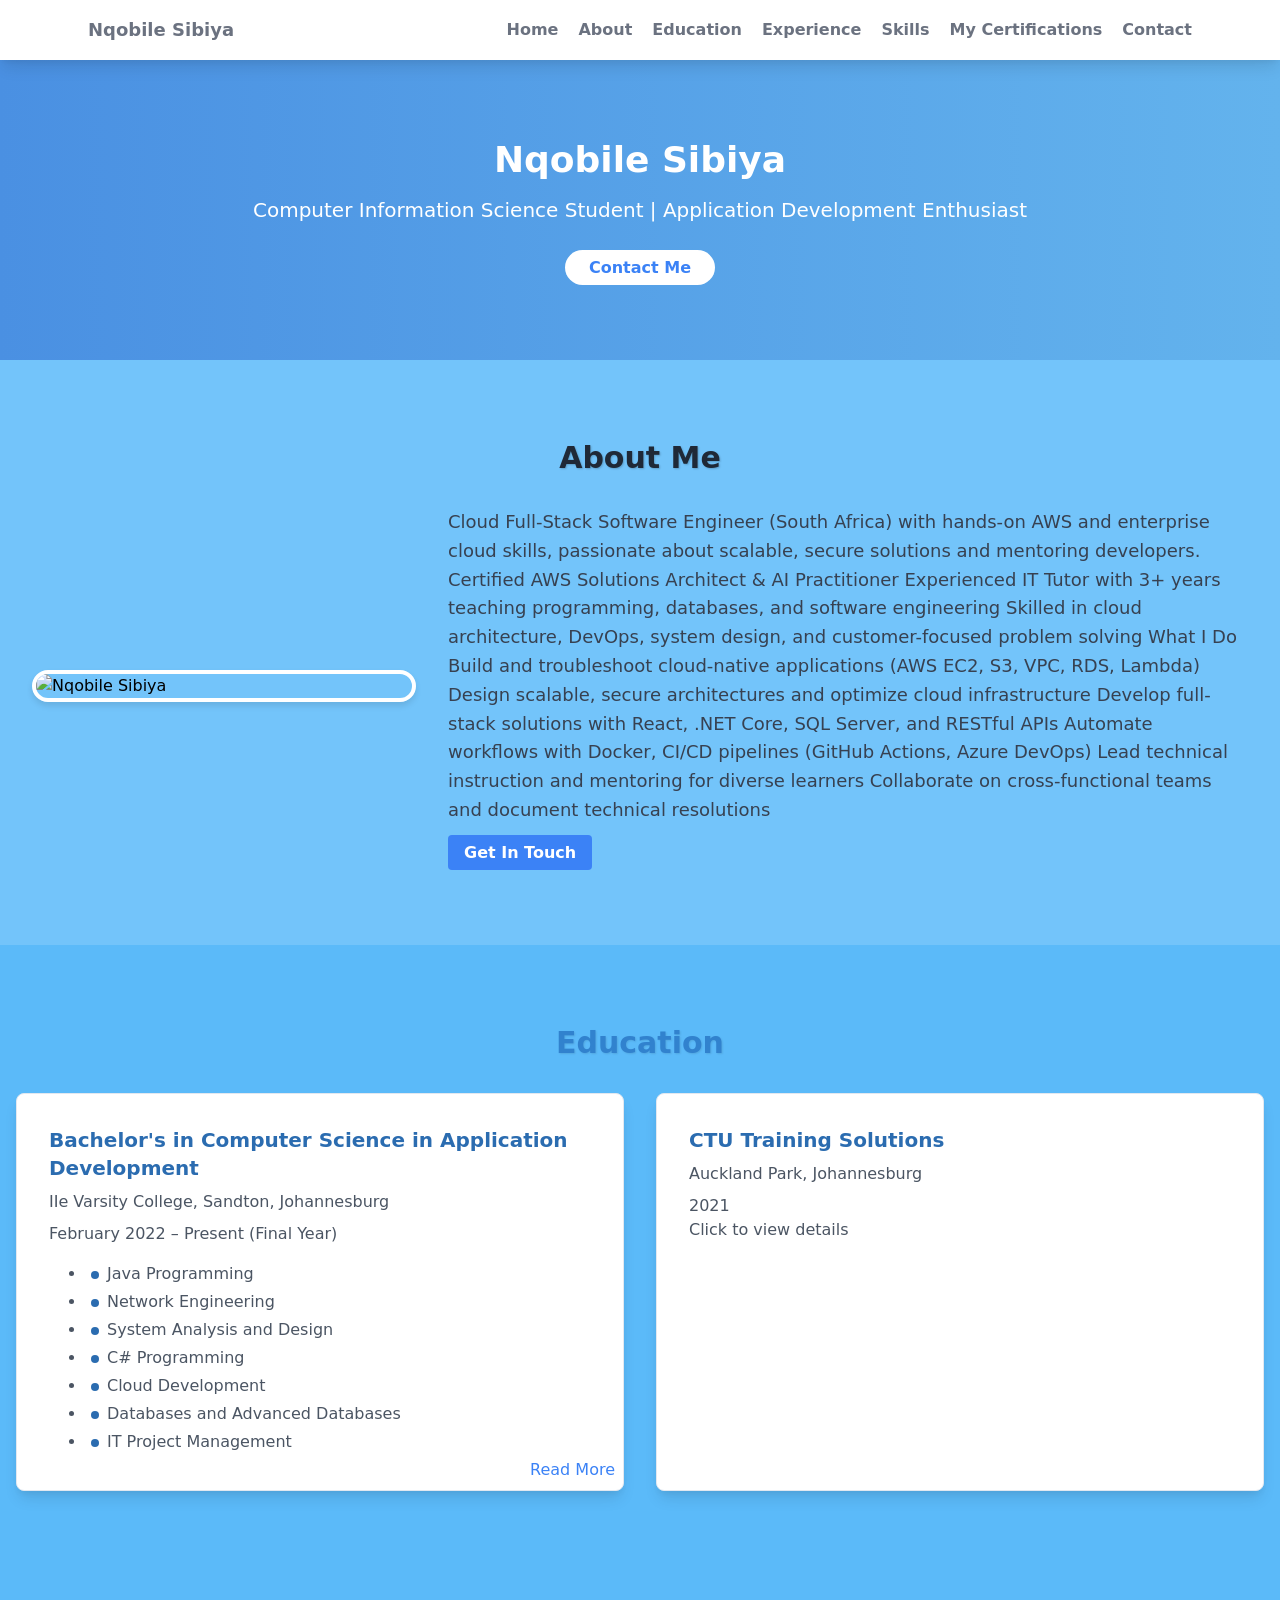
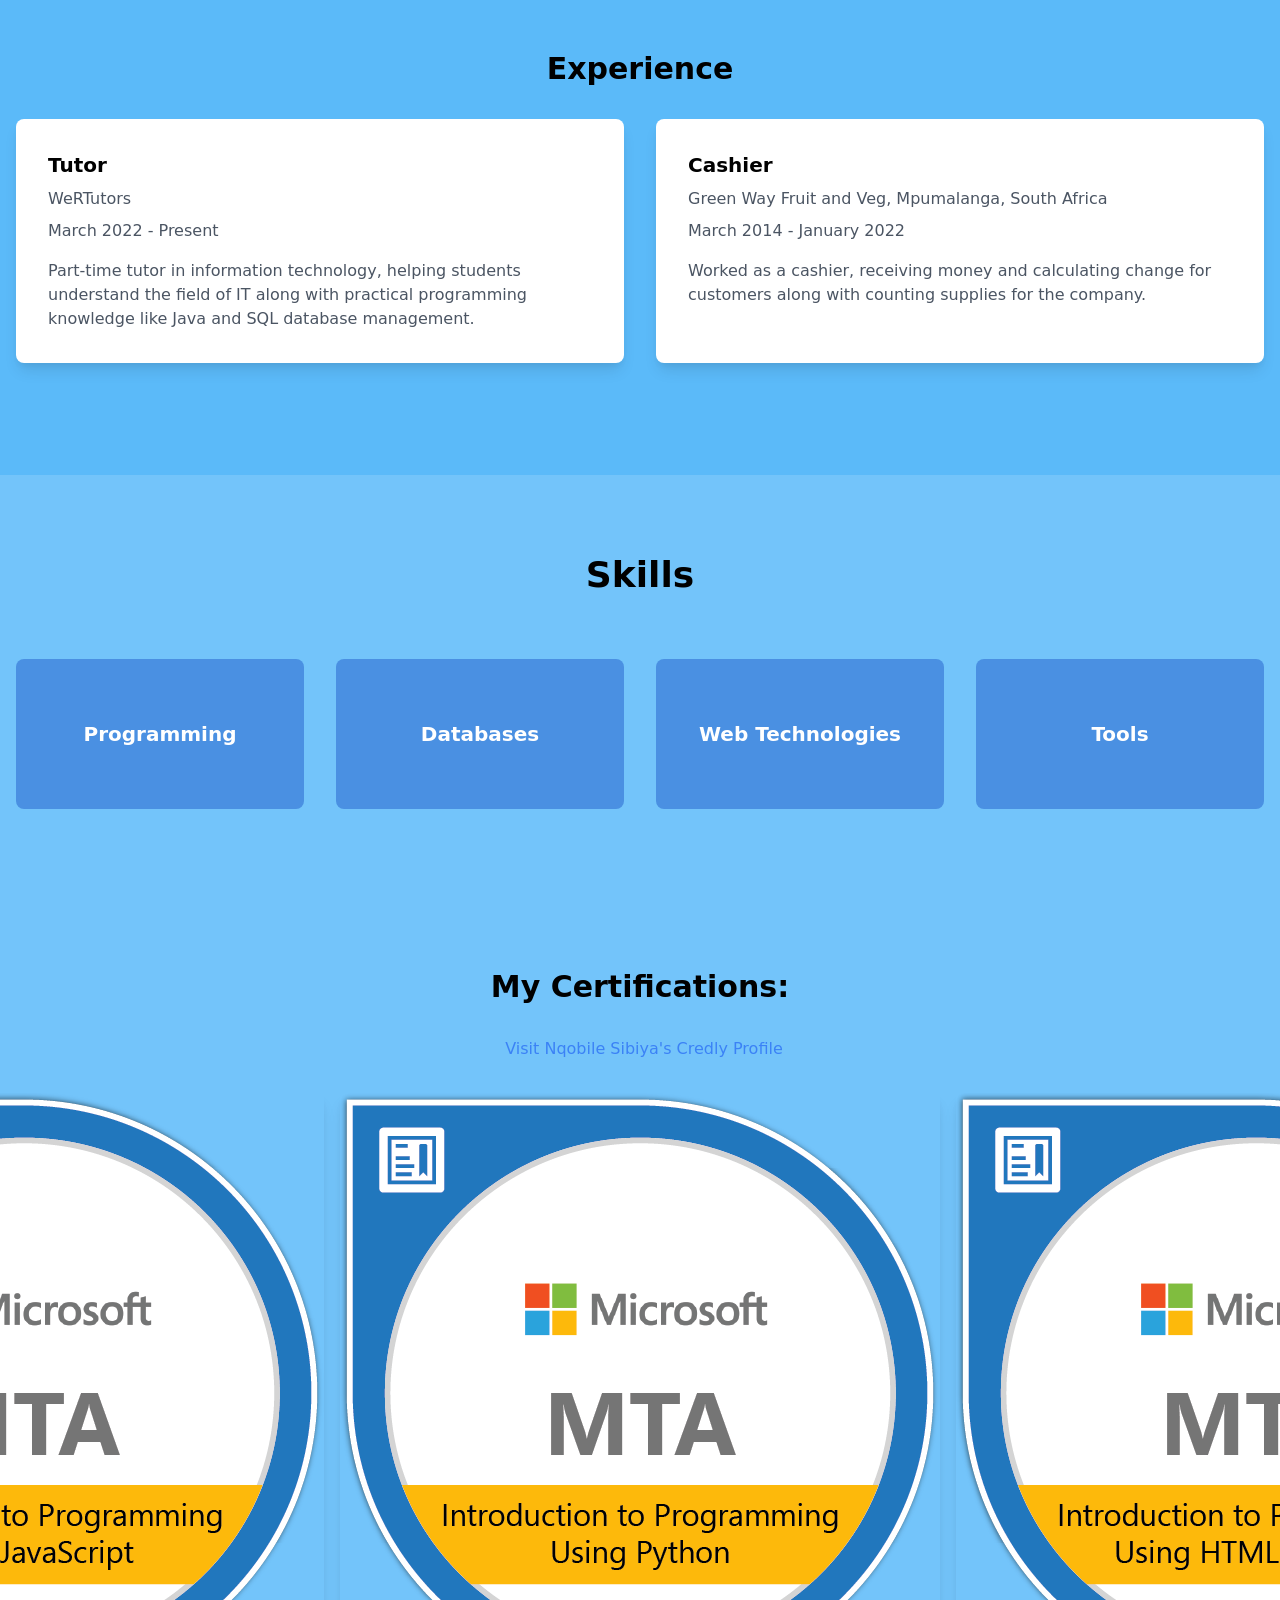
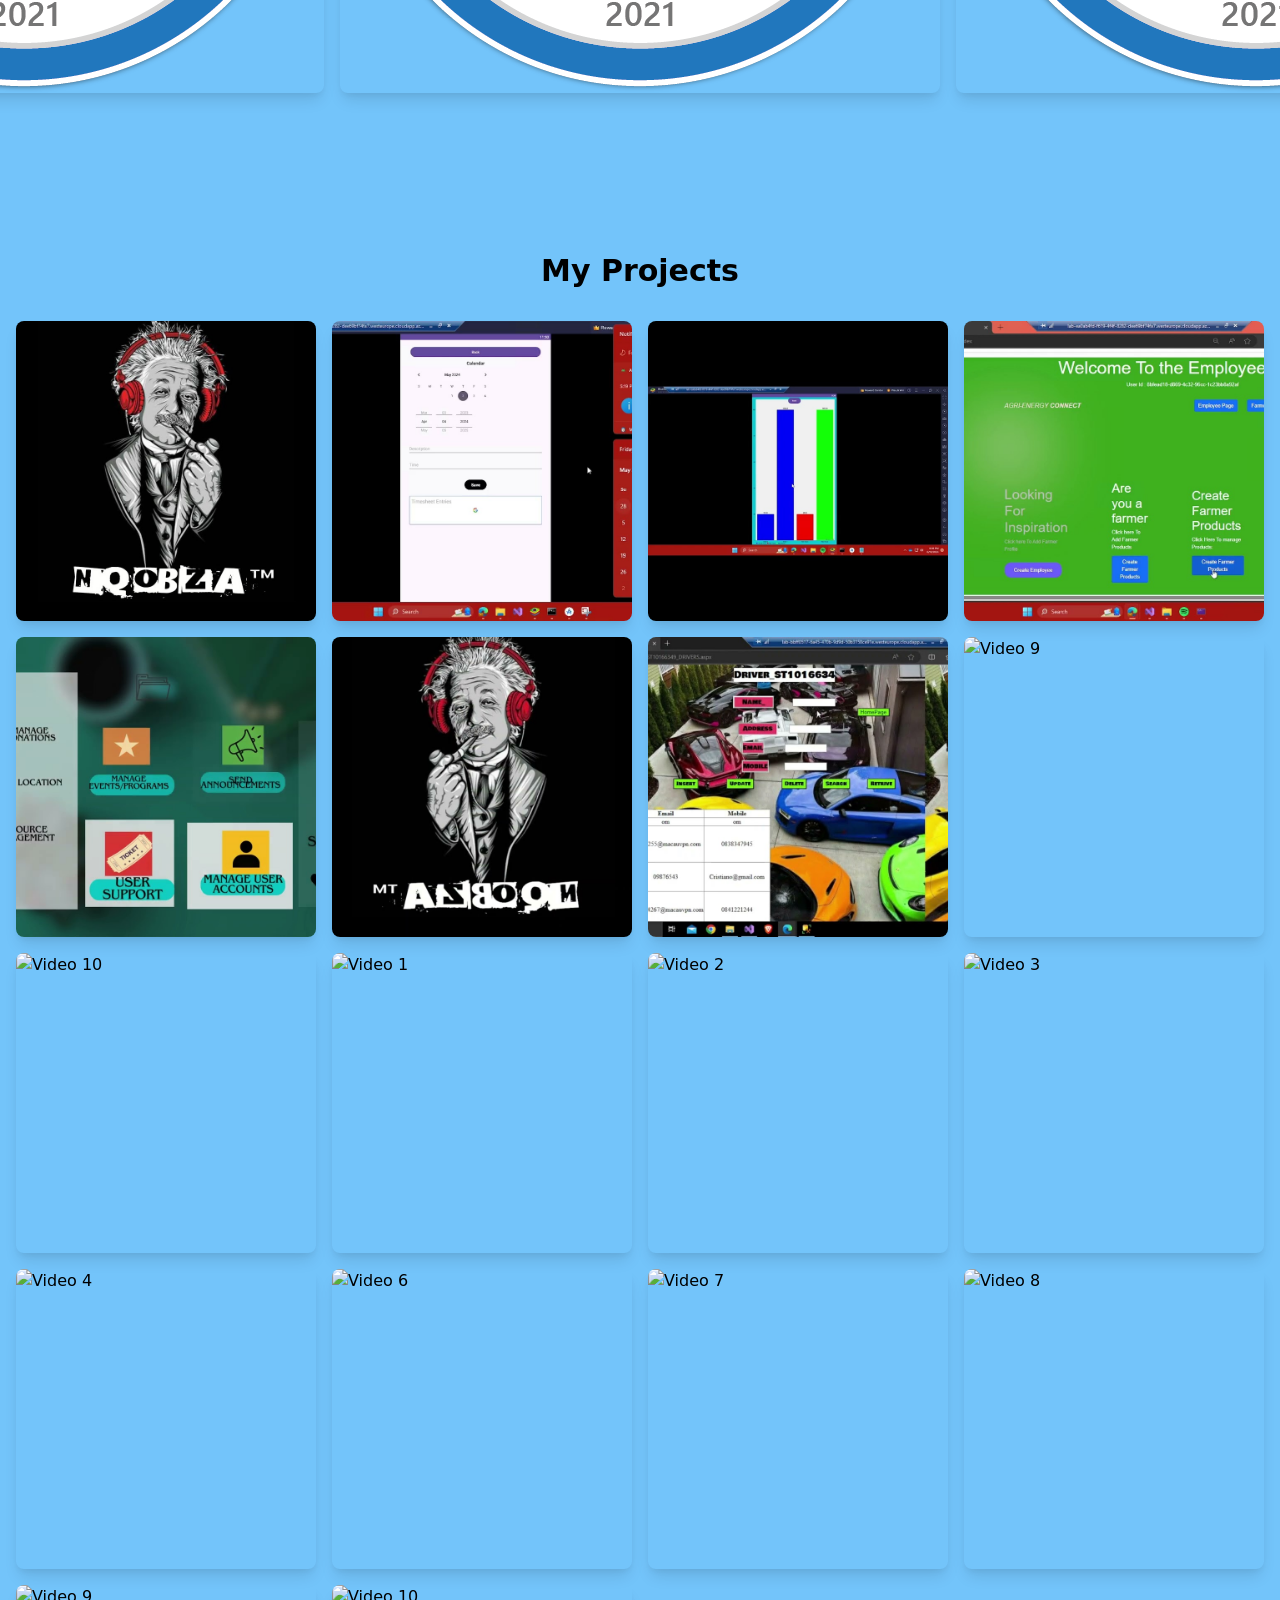
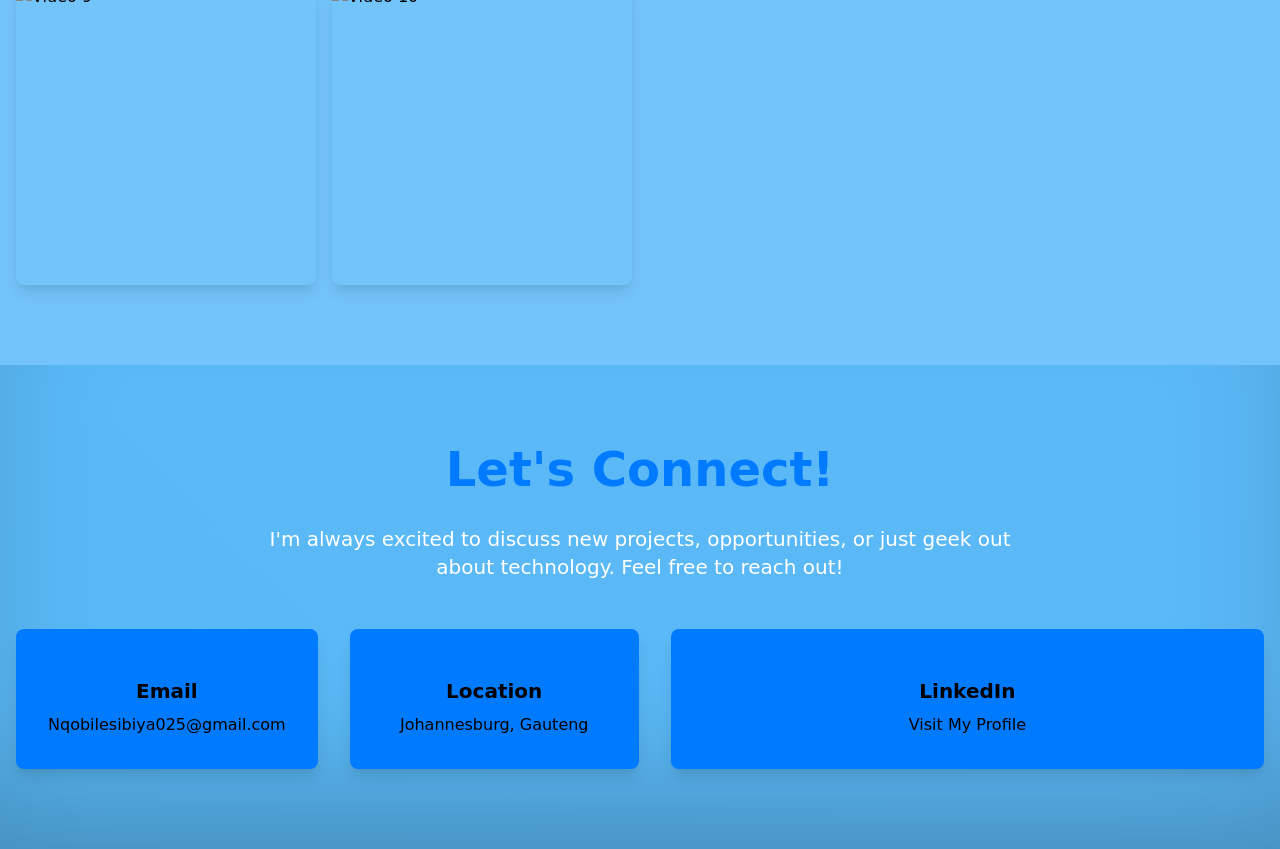
==== commit 9bb236b0: "Update portfolio" ====
--- a/Nqobile Sibiya - Computer Information Science Student.html
+++ b/Nqobile Sibiya - Computer Information Science Student.html
@@ -697,7 +697,8 @@
                             <div class="flex flex-col items-center">
                                 <i class="fas fa-envelope fa-3x mb-4 text-blue-500"></i>
                                 <h4 class="text-xl font-bold mb-2">Email</h4>
-                                <a href="mailto:Jhk3119@gmail.com" class="hover:text-blue-700">Jhk3119@gmail.com</a>
+                                <a href="mailto:nqobilesibiya025@gmail.com"
+                                    class="hover:text-blue-700">Nqobilesibiya025@gmail.com</a>
                             </div>
                         </div>
                     </div>
